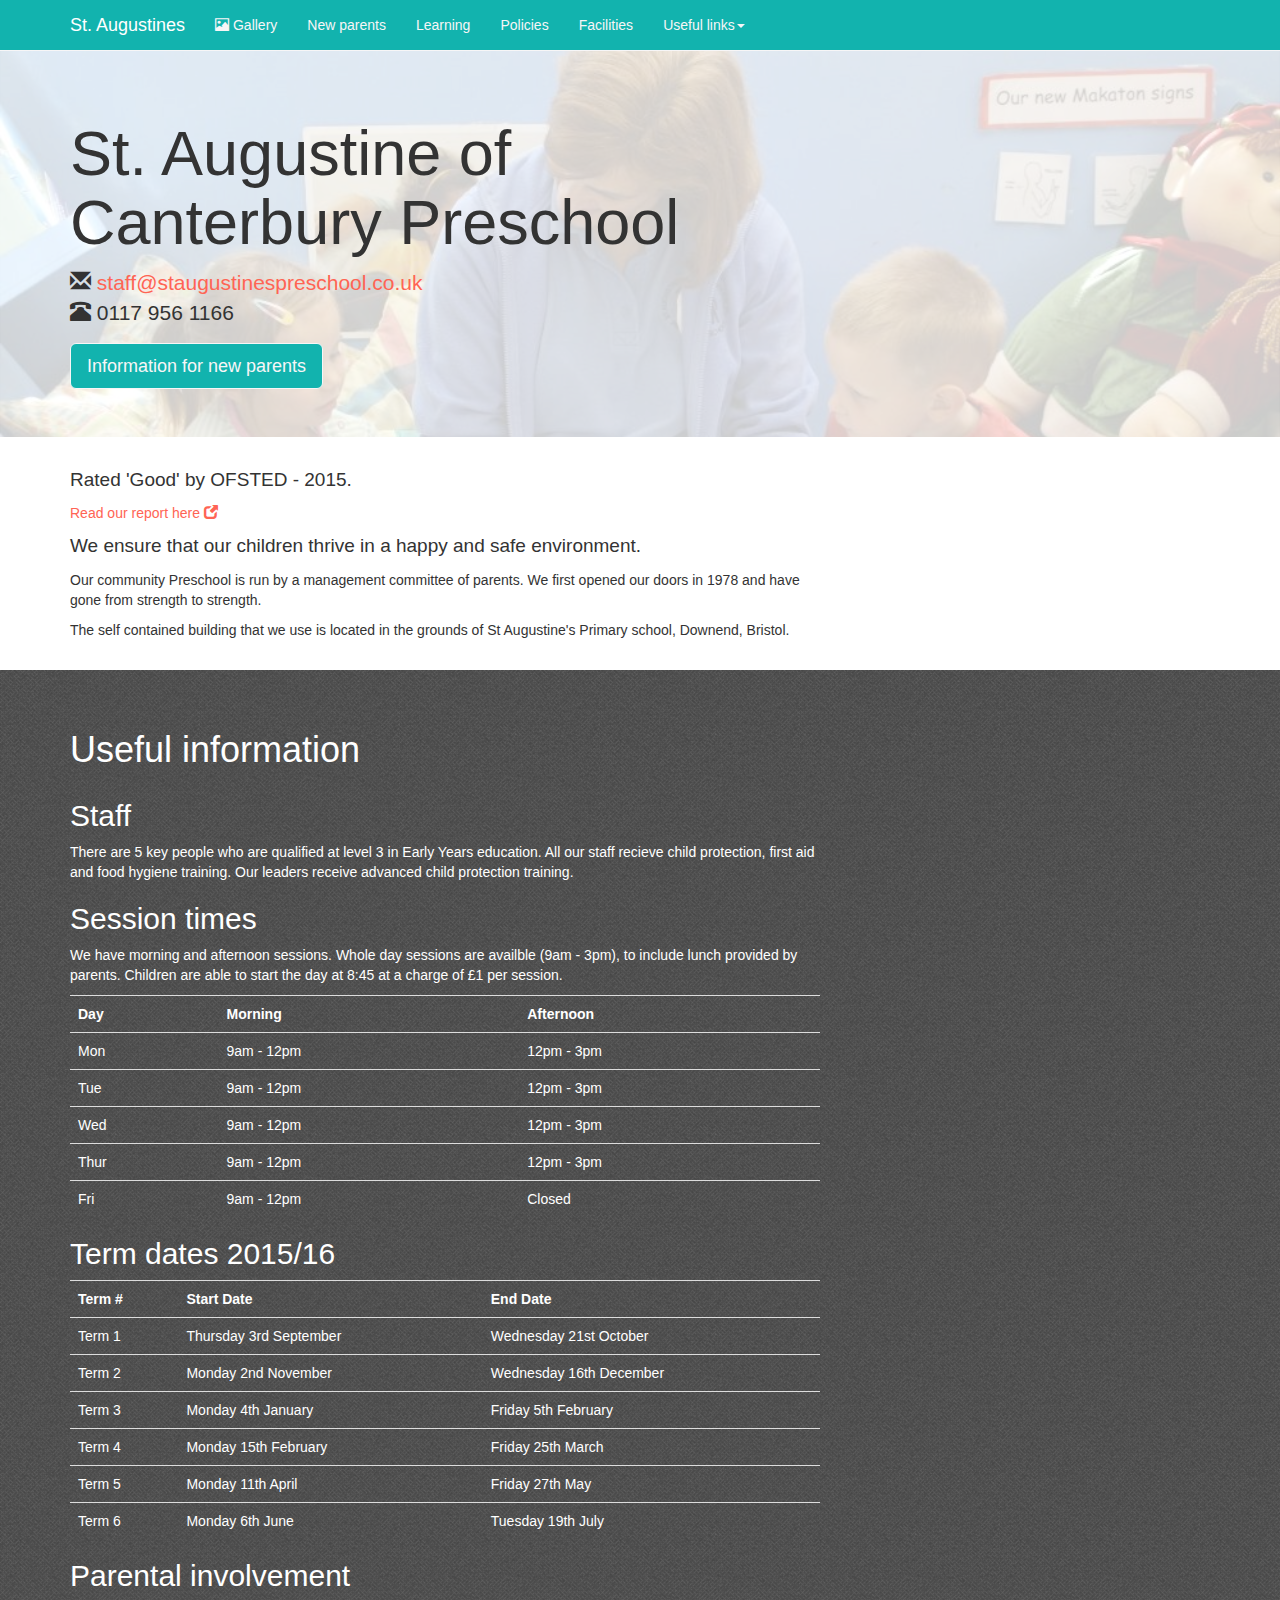
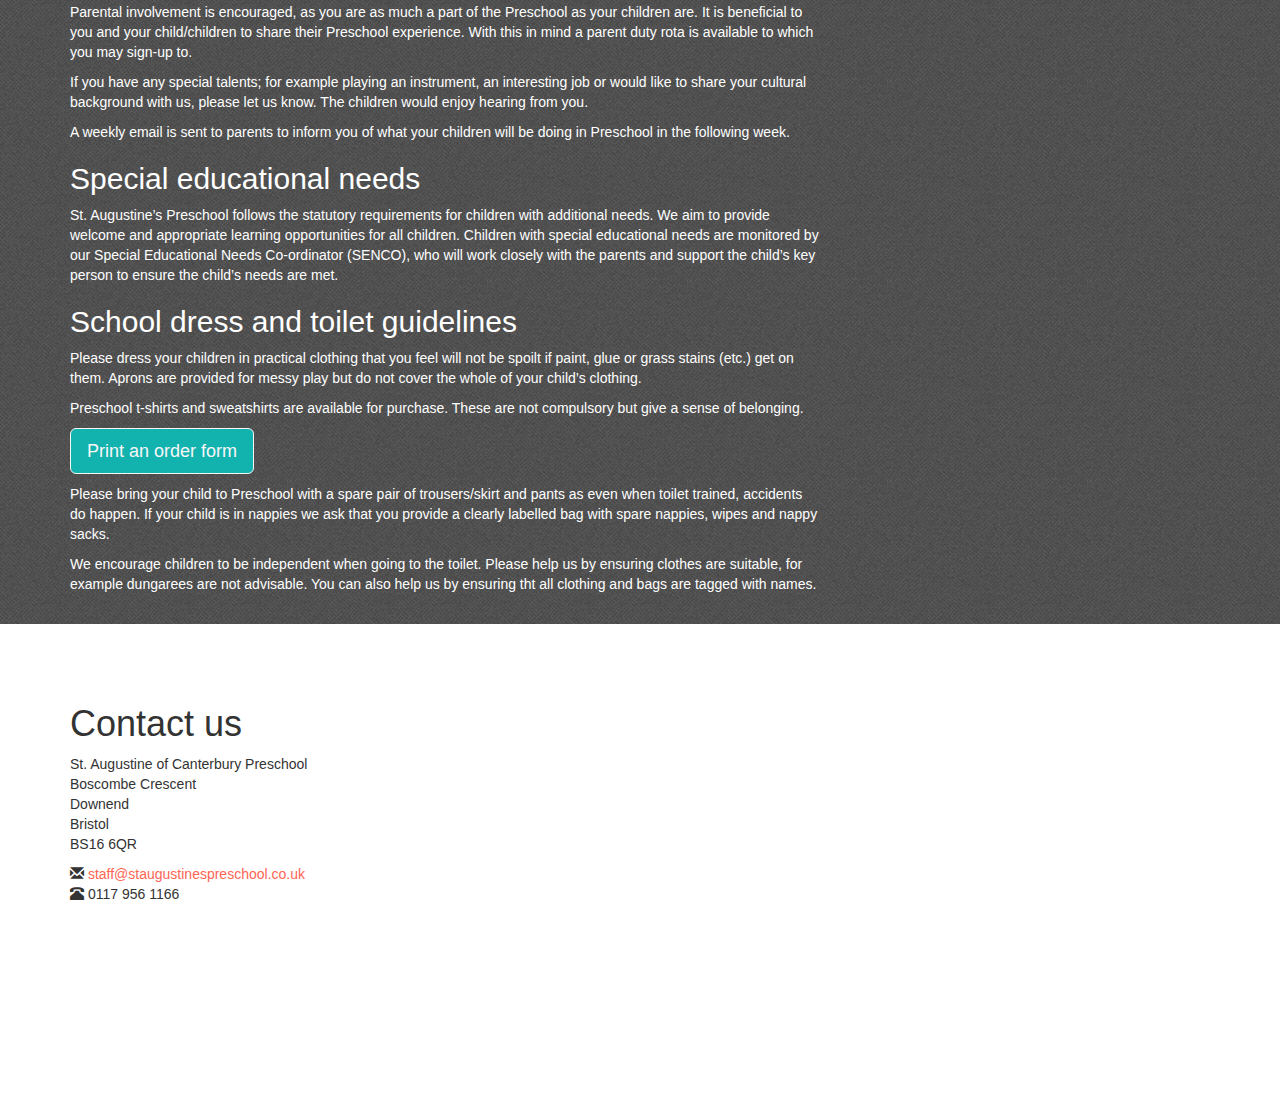
==== pages/index.html @ d0390b96 "Email address changes" ====
<!DOCTYPE html>
<html lang="en">
<head>
  <title>Home - St. Augustines of Canterbury Preschool</title>
  <meta charset="utf-8"> 
  <!--Meta desription for SEO-->
  <meta name="description" content="St.Augustines of Canterbury Preschool in Downend Bristol is rated 'Good' by OFSTED. Details on how to enrol, policies and latest news.">
  <!--Below meta tag inproves the usability of the site on mobile-->
  <meta name="viewport" content="width=device-width, initial-scale=1">
  <!--Book favicon image link-->
  <link rel="icon" type="image/ico" href="../assets/img/favicon.ico">
  <!--The Bootstrap CSS provided via a CDN-->
  <link rel="stylesheet" href="http://maxcdn.bootstrapcdn.com/bootstrap/3.2.0/css/bootstrap.min.css">
  <!--Stylesheet which overwrites bootstrap standard CSS-->
  <link rel="stylesheet" type="text/css" href="../assets/css/standard.css">
  <!--jQuery mini CDN-->
  <script type="text/javascript" src="https://ajax.googleapis.com/ajax/libs/jquery/1.11.1/jquery.min.js"></script>
  <!--Bootstrap javascript CDN-->
  <script type="text/javascript" src="http://maxcdn.bootstrapcdn.com/bootstrap/3.2.0/js/bootstrap.min.js"></script>
  <!--Script for Masonry type image gallery-->
  <script type="text/javascript" src="../assets/js/salvattore.min.js"></script>
</head>
<body>
	<nav class="navbar navbar-default navbar-static-top">
  <div class="container">
    <!-- Brand and toggle get grouped for better mobile display -->
    <div class="navbar-header">
      <button type="button" class="navbar-toggle collapsed" data-toggle="collapse" data-target="#bs-example-navbar-collapse-1">
        <span class="sr-only">Toggle navigation</span>
        <span class="icon-bar"></span>
        <span class="icon-bar"></span>
        <span class="icon-bar"></span>
      </button>
            <a class="navbar-brand" href="index.html">St. Augustines</a>
    </div>

    <!-- Collect the nav links, forms, and other content for toggling -->
    <div class="collapse navbar-collapse" id="bs-example-navbar-collapse-1">
      <ul class="nav navbar-nav">
        <li><a href="gallery.html"><span class="glyphicon glyphicon-picture" aria-hidden="true"></span> Gallery</a></li>
        <li><a href="new-parents.html">New parents</a></li>
        <li><a href="learning.html">Learning</a></li>
        <li><a href="policies.html">Policies</a></li>
        <li><a href="facilities.html">Facilities</a></li>
        <li class="dropdown"><a class="dropdown-toggle" data-toggle="dropdown" href="#">Useful links<span class="caret"></span></a>
          <ul class="dropdown-menu">
            <li><a href="https://www.gov.uk/government/organisations/ofsted/" target="_blank">Ofsted</a></li>
            <li><a href="http://www.southglos.gov.uk/" target="_blank">South Gloucestershire Council</a></li>
            <li><a href="http://www.online-procedures.co.uk/swcpp/" target="_blank">South West Child Protection Procedures</a></li>
            <li><a href="http://staugustinesbristol.blogspot.co.uk/" target="_blank">St. Augustine of Canterbury Church</a></li>
            <li><a href="http://www.staugustine.ik.org/" target="_blank">St. Augustine of Canterbury Primary School</a></li>
          </ul>
        </li>
      </ul>
    </div><!-- /.navbar-collapse -->
  </div><!-- /.container-fluid -->
</nav>
	<div class="jumbotron banner-img">
		<div class="container">
			<div class="row">
				<div class="col-sm-8">
					<h1>St. Augustine of Canterbury Preschool</h1>
					<p><span class="glyphicon glyphicon-envelope" aria-hidden="true"></span> <a href="mailto:staff@staugustinespreschool.co.uk">staff@staugustinespreschool.co.uk</a><br><span class="glyphicon glyphicon-phone-alt" aria-hidden="true"></span> 0117 956 1166 </p>
					<a href="new-parents.html" class="btn btn-info btn-lg">Information for new parents</a>
				</div>
			</div>
		</div>
	</div>
<div class="container">
	<div class="row">
	<div class="col-sm-8 col-xs-12">
		<p><span class="lead">Rated 'Good' by OFSTED - 2015.</span></p>
		<p><a href="http://reports.ofsted.gov.uk/inspection-reports/find-inspection-report/provider/CARE/136075" target="_blank">Read our report here <span class="glyphicon glyphicon-new-window" aria-hidden="true"></span></a></p>
		<p><span class="lead">We ensure that our children thrive in a happy and safe environment.</span></p>
		<p>Our community Preschool is run by a management committee of parents. We first opened our doors in 1978 and have gone from strength to strength.</p>
		<p>The self contained building that we use is located in the grounds of St Augustine's Primary school, Downend, Bristol.</p>
		<br>
	</div>
	</div>
	</div>
	<div class="container-fluid fabricDark">
	<div class="container fabricText">
	<div class="row" id="importantInfo">
		<div class="col-sm-8">
			<br><br>
		<h1>Useful information</h1>
		</div>
		<div class="col-sm-8">
			<h2>Staff</h2>
			<p>There are 5 key people who are qualified at level 3 in Early Years education. All our staff recieve child protection, first aid and food hygiene training. Our leaders receive advanced child protection training.</p>
			<h2>Session times</h2>
		<p>We have morning and afternoon sessions. Whole day sessions are availble (9am - 3pm), to include lunch provided by parents. Children are able to start the day at 8:45 at a charge of £1 per session.</p>
		<table class="table">
			<tr>
				<th>Day</th>
				<th>Morning</th>
				<th>Afternoon</th>
			</tr>
			<tr>
				<td>Mon</td>
				<td>9am - 12pm</td>
				<td>12pm - 3pm</td>
			</tr>
			<tr>
				<td>Tue</td>
				<td>9am - 12pm</td>
				<td>12pm - 3pm</td>
			</tr>
			<tr>
				<td>Wed</td>
				<td>9am - 12pm</td>
				<td>12pm - 3pm</td>
			</tr>
			<tr>
				<td>Thur</td>
				<td>9am - 12pm</td>
				<td>12pm - 3pm</td>
			</tr>
			<tr>
				<td>Fri</td>
				<td>9am - 12pm</td>
				<td>Closed</td>
			</tr>
		</table>
		<h2>Term dates 2015/16</h2>
		<table class="table">
			<tr>
				<th>Term #</th>
				<th>Start Date</th>
				<th>End Date</th>
			</tr>
			<tr>
				<td>Term 1</td>
				<td>Thursday 3rd September</td>
				<td>Wednesday 21st October</td>
			</tr>
			<tr>
				<td>Term 2</td>
				<td>Monday 2nd November</td>
				<td>Wednesday 16th December</td>
			</tr>
			<tr>
				<td>Term 3</td>
				<td>Monday 4th January</td>
				<td>Friday 5th February</td>
			</tr>
			<tr>
				<td>Term 4</td>
				<td>Monday 15th February</td>
				<td>Friday 25th March</td>
			</tr>
			<tr>
				<td>Term 5</td>
				<td>Monday 11th April</td>
				<td>Friday 27th May</td>
			</tr>
			<tr>
				<td>Term 6</td>
				<td>Monday 6th June</td>
				<td>Tuesday 19th July</td>
			</tr>
		</table>
			<h2>Parental involvement</h2>
			<p>Parental involvement is encouraged, as you are as much a part of the Preschool as your children are.  It is beneficial to you and your child/children to share their Preschool experience.  With this in mind a parent duty rota is available to which you may sign-up to.</p>
			<p>If you have any special talents; for example playing an instrument, an interesting job or would like to share your cultural background with us, please let us know. The children would enjoy hearing from you.</p>
			<p>A weekly email is sent to parents to inform you of what your children will be doing in Preschool in the following week.</p>
			<h2>Special educational needs</h2>
			<p>St. Augustine’s Preschool follows the statutory requirements for children with additional needs.  We aim to provide welcome and appropriate learning opportunities for all children.  Children with special educational needs are monitored by our Special Educational Needs Co-ordinator (SENCO), who will work closely with the parents and support the child’s key person to ensure the child’s needs are met.</p>
			<h2>School dress and toilet guidelines</h2>
			<p>Please dress your children in practical clothing that you feel will not be spoilt if paint, glue or grass stains (etc.) get on them. Aprons are provided for messy play but do not cover the whole of your child’s clothing.</p> 

			<p>Preschool t-shirts and sweatshirts are available for purchase. These are not compulsory but give a sense of belonging.</p>

			<p><a href="#" class="btn btn-info btn-lg">Print an order form</a></p>

			<p>Please bring your child to Preschool with a spare pair of trousers/skirt and pants as even when toilet trained, accidents do happen. If your child is in nappies we ask that you provide a clearly labelled bag with spare nappies, wipes and nappy sacks.</p>

			<p>We encourage children to be independent when going to the toilet.  Please help us by ensuring clothes are suitable, for example dungarees are not advisable. You can also help us by ensuring tht all clothing and bags are tagged with names.</p>

			<br>
		</div>
	</div>
	</div>
	</div>
	<br />
	<br />
	<div class="container">
	<div class="row">
		<div class="col-sm-3">
			<br>
			<h1>Contact us</h1>
				<p>St. Augustine of Canterbury Preschool<br>
				Boscombe Crescent<br>
				Downend<br>
				Bristol <br>
				BS16 6QR</p>
				<p><span class="glyphicon glyphicon-envelope" aria-hidden="true"></span> <a href="mailto:staff@staugustinespreschool.co.uk">staff@staugustinespreschool.co.uk</a><br><span class="glyphicon glyphicon-phone-alt" aria-hidden="true"></span> 0117 956 1166 </p>
		</div>
		<div class="col-sm-9">
			<iframe width="100%" height="400px;" frameborder="0" style="border:0" src="https://www.google.com/maps/embed/v1/place?q=st%20augustine%20pre%20school%20downend&key=AIzaSyBv75PVzElVaCHd6P9ZrvHtXE7DgF4FG8g"></iframe>
		</div>
	</div>
	</div>
	<br />
	<br />
</body>
</html>
---- assets/css/standard.css ----
/*colour scheme:
Green: #12B3AE
White: #F7F6F7
Orange: #FF6454
Grey: #676567
light-grey: #D9E4E9
*/

.navbar-default .navbar-brand {
  color: #FFFFFF;
}

.banner-img {
	background-image: url('../img/banner.svg');
	background-repeat: no-repeat;
	background-size: 100%;
}

.banner-learning {
  background-color: #0AA2EF;
  color: white;
}

.banner-gallery {
	background-color: #BC451B;
	color: white;
}

.banner-newParents {
	background-color: #BF31C7;
	color: white;
}

.banner-policies {
	background-color: #BF31C7;
	color: white;
}

.banner-facilities {
	background-color: #0AA2EF;
	color: white;
}


.btn-info {
	color: #F7F6F7;
	background-color: #12B3AE;
	border-color: #F7F6F7;
}

.lead {
	font-size: 19px;
}

.btn-info:hover {
	background-color:#13C0BA;
	border-color: #F7F6F7;
}

.fabricDark {
	background-image: url('../img/tweed.png');
}

.fabricText {
	color: #ffffff;
}

.navbar-default {
	background-color: #12B3AE;
	border-color: #F7F6F7;
	color: #F7F6F7;
}

.navbar-default .navbar-nav>li>a {
color: #F7F6F7;
}

.navbar-default .navbar-toggle .icon-bar {
background-color: #F7F6F7;
}

a {
	color:#FF6454;
}

a:hover {
	color:#FF6454;
}

.navbar-default .navbar-nav>.active>a {
	color: #000000;
	background-color: #F7F6F7;
}

@media screen and (max-width: 480px){
	#grid[data-columns]::before {
		content: '1 .column.size-1of1';
	}
}

@media screen and (min-width: 481px) and (max-width: 768px) {
	#grid[data-columns]::before {
		content: '2 .column.size-1of2';
	}
}
@media screen and (min-width: 769px) {
	#grid[data-columns]::before {
		content: '3 .column.size-1of3';
	}
}

/* Again, you're free to use and define the classes: */
.column { float: left; }
.size-1of1 { width: 100%; }
.size-1of2 { width: 50%; }
.size-1of3 { width: 33.333%; }

.navbar {
	margin-bottom: 0;
}

@media screen and (max-width: 480px) {
    .banner-img {
    	background-image: url('../img/banner-mobile.svg');
    }
}
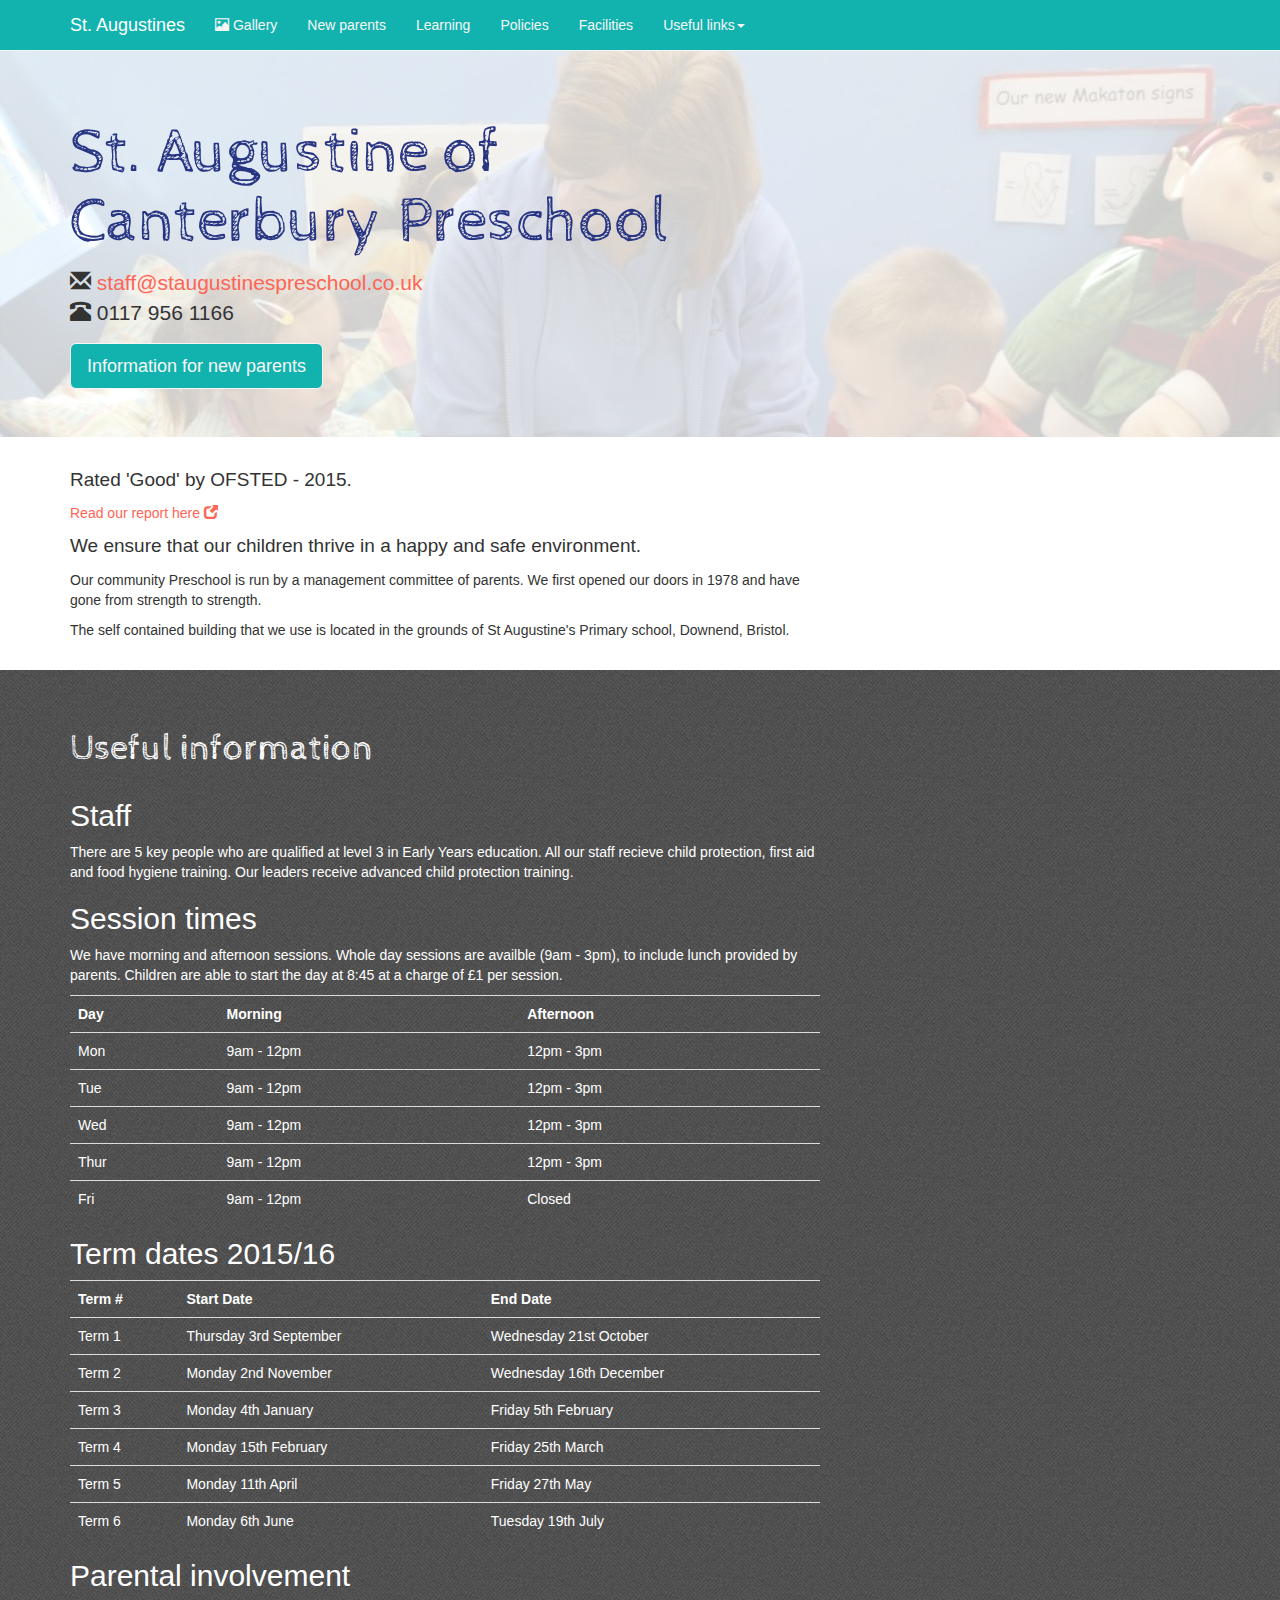
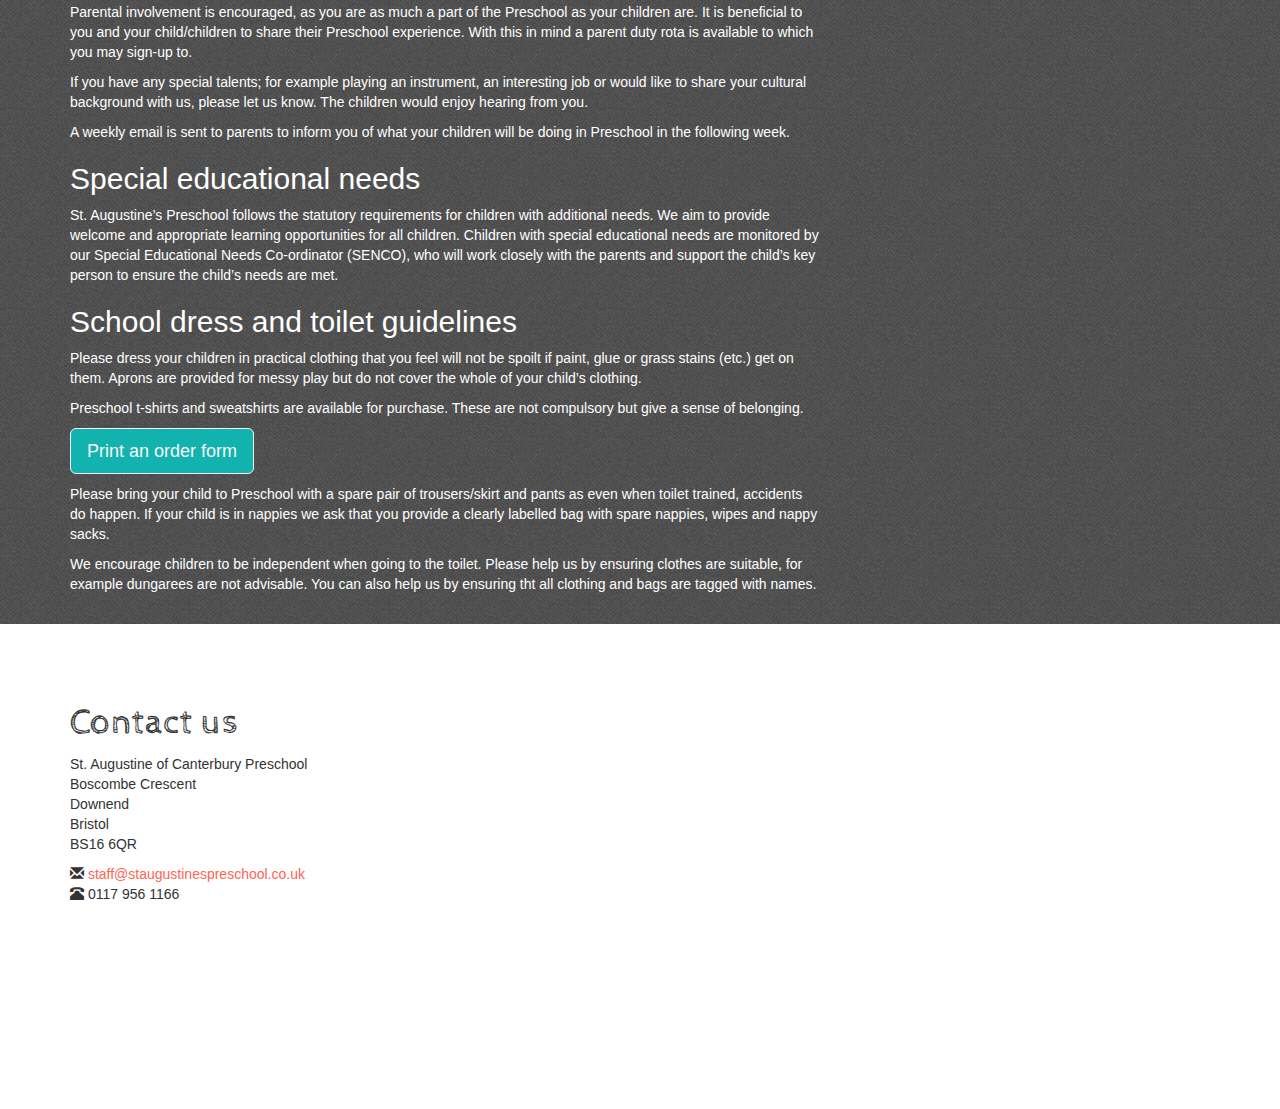
==== commit 0e2f6548: "Updates header font and banner colours which are used. Placed policy docs in alpha order" ====
--- a/pages/index.html
+++ b/pages/index.html
@@ -9,6 +9,8 @@
   <meta name="viewport" content="width=device-width, initial-scale=1">
   <!--Book favicon image link-->
   <link rel="icon" type="image/ico" href="../assets/img/favicon.ico">
+<!--Google Fonts for H1s-->
+  <link href='https://fonts.googleapis.com/css?family=Cabin+Sketch' rel='stylesheet' type='text/css'>
   <!--The Bootstrap CSS provided via a CDN-->
   <link rel="stylesheet" href="http://maxcdn.bootstrapcdn.com/bootstrap/3.2.0/css/bootstrap.min.css">
   <!--Stylesheet which overwrites bootstrap standard CSS-->
@@ -59,7 +61,7 @@
 		<div class="container">
 			<div class="row">
 				<div class="col-sm-8">
-					<h1>St. Augustine of Canterbury Preschool</h1>
+					<h1 style="color:rgb(40,53,131);">St. Augustine of Canterbury Preschool</h1>
 					<p><span class="glyphicon glyphicon-envelope" aria-hidden="true"></span> <a href="mailto:staff@staugustinespreschool.co.uk">staff@staugustinespreschool.co.uk</a><br><span class="glyphicon glyphicon-phone-alt" aria-hidden="true"></span> 0117 956 1166 </p>
 					<a href="new-parents.html" class="btn btn-info btn-lg">Information for new parents</a>
 				</div>
@@ -171,7 +173,7 @@
 
 			<p>Preschool t-shirts and sweatshirts are available for purchase. These are not compulsory but give a sense of belonging.</p>
 
-			<p><a href="#" class="btn btn-info btn-lg">Print an order form</a></p>
+			<p><a href="../assets/doc/T-shirt and Sweathshirt order.doc" class="btn btn-info btn-lg">Print an order form</a></p>
 
 			<p>Please bring your child to Preschool with a spare pair of trousers/skirt and pants as even when toilet trained, accidents do happen. If your child is in nappies we ask that you provide a clearly labelled bag with spare nappies, wipes and nappy sacks.</p>
 
--- a/assets/css/standard.css
+++ b/assets/css/standard.css
@@ -5,6 +5,10 @@
 Grey: #676567
 light-grey: #D9E4E9
 */
+
+h1 {
+	font-family: 'Cabin Sketch', cursive;
+}
 
 .navbar-default .navbar-brand {
   color: #FFFFFF;
@@ -17,27 +21,27 @@
 }
 
 .banner-learning {
-  background-color: #0AA2EF;
+  background-color: rgb(204,119,175);
   color: white;
 }
 
 .banner-gallery {
-	background-color: #BC451B;
+	background-color: rgb(177,205,72);
 	color: white;
 }
 
 .banner-newParents {
-	background-color: #BF31C7;
+	background-color: rgb(79,120,133);
 	color: white;
 }
 
 .banner-policies {
-	background-color: #BF31C7;
+	background-color: rgb(217,157,101);
 	color: white;
 }
 
 .banner-facilities {
-	background-color: #0AA2EF;
+	background-color: rgb(40, 53, 131);
 	color: white;
 }
 
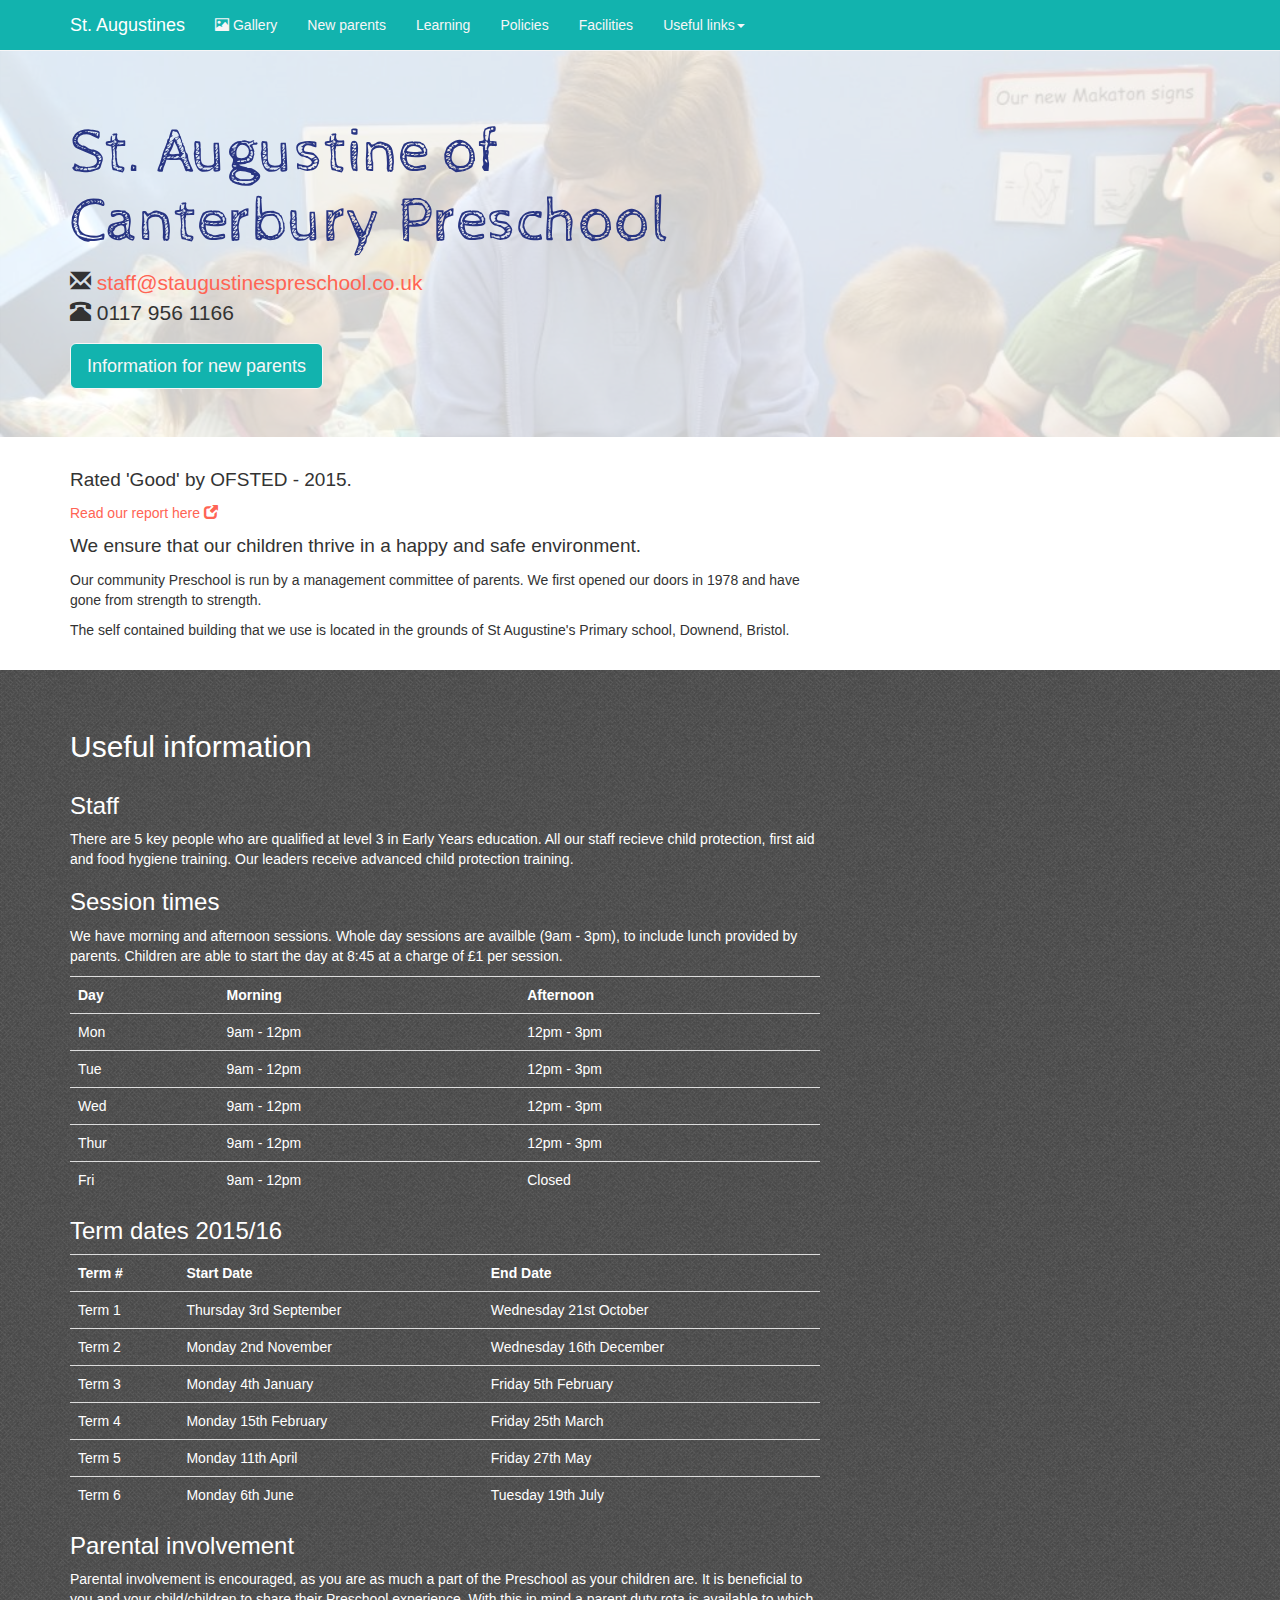
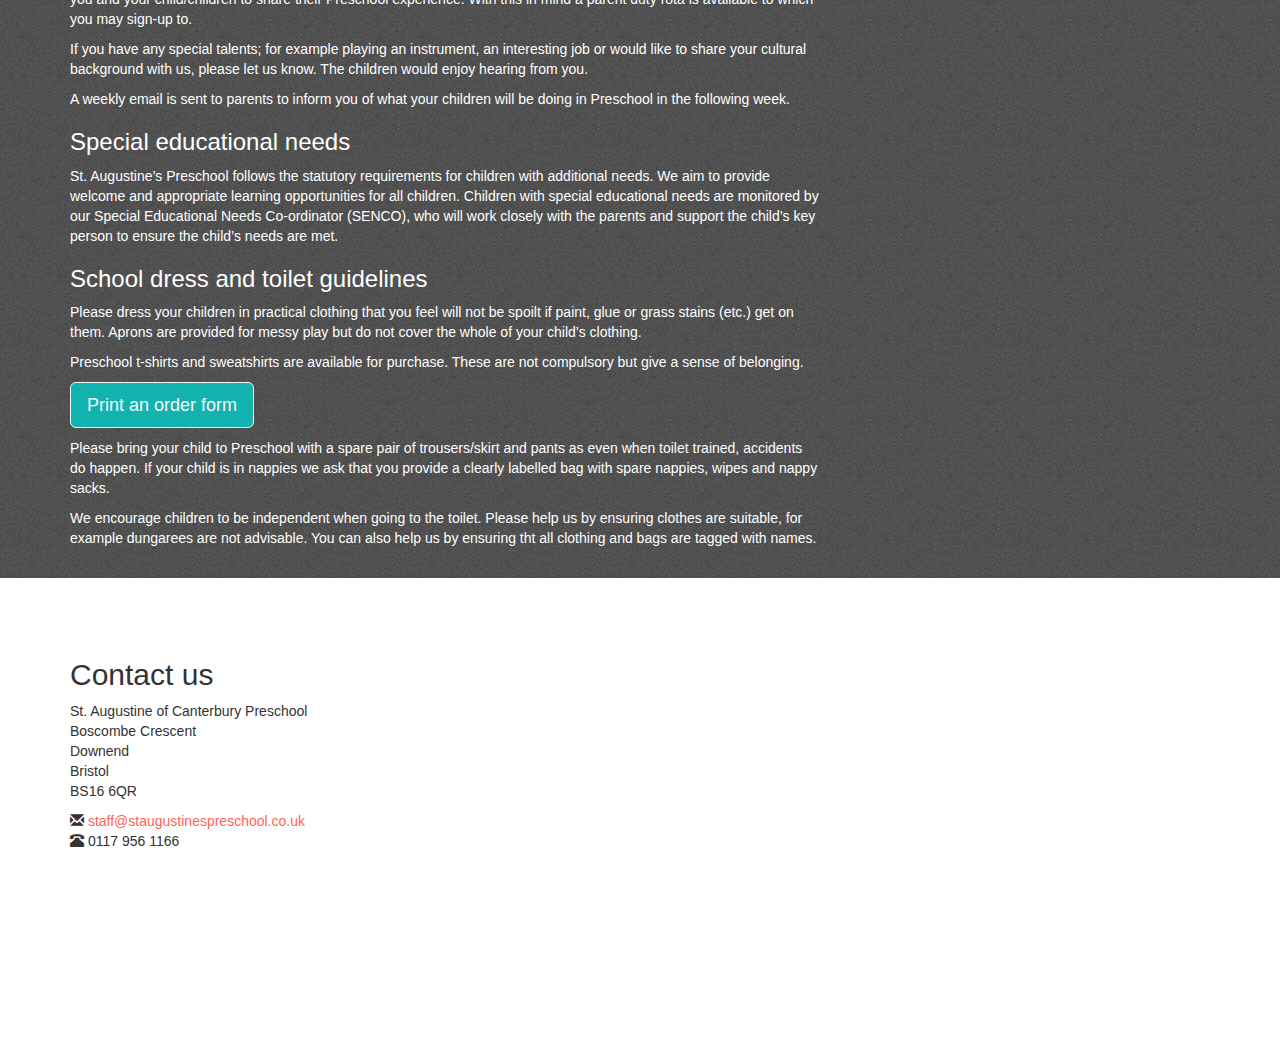
==== commit b4a2f975: "Gallery issue resolved and hierarchy issues" ====
--- a/pages/index.html
+++ b/pages/index.html
@@ -9,7 +9,7 @@
   <meta name="viewport" content="width=device-width, initial-scale=1">
   <!--Book favicon image link-->
   <link rel="icon" type="image/ico" href="../assets/img/favicon.ico">
-<!--Google Fonts for H1s-->
+  <!--Google Fonts for H1s-->
   <link href='https://fonts.googleapis.com/css?family=Cabin+Sketch' rel='stylesheet' type='text/css'>
   <!--The Bootstrap CSS provided via a CDN-->
   <link rel="stylesheet" href="http://maxcdn.bootstrapcdn.com/bootstrap/3.2.0/css/bootstrap.min.css">
@@ -85,12 +85,12 @@
 	<div class="row" id="importantInfo">
 		<div class="col-sm-8">
 			<br><br>
-		<h1>Useful information</h1>
+		<h2>Useful information</h2>
 		</div>
 		<div class="col-sm-8">
-			<h2>Staff</h2>
+			<h3>Staff</h3>
 			<p>There are 5 key people who are qualified at level 3 in Early Years education. All our staff recieve child protection, first aid and food hygiene training. Our leaders receive advanced child protection training.</p>
-			<h2>Session times</h2>
+			<h3>Session times</h3>
 		<p>We have morning and afternoon sessions. Whole day sessions are availble (9am - 3pm), to include lunch provided by parents. Children are able to start the day at 8:45 at a charge of £1 per session.</p>
 		<table class="table">
 			<tr>
@@ -124,7 +124,7 @@
 				<td>Closed</td>
 			</tr>
 		</table>
-		<h2>Term dates 2015/16</h2>
+		<h3>Term dates 2015/16</h3>
 		<table class="table">
 			<tr>
 				<th>Term #</th>
@@ -162,13 +162,13 @@
 				<td>Tuesday 19th July</td>
 			</tr>
 		</table>
-			<h2>Parental involvement</h2>
+			<h3>Parental involvement</h3>
 			<p>Parental involvement is encouraged, as you are as much a part of the Preschool as your children are.  It is beneficial to you and your child/children to share their Preschool experience.  With this in mind a parent duty rota is available to which you may sign-up to.</p>
 			<p>If you have any special talents; for example playing an instrument, an interesting job or would like to share your cultural background with us, please let us know. The children would enjoy hearing from you.</p>
 			<p>A weekly email is sent to parents to inform you of what your children will be doing in Preschool in the following week.</p>
-			<h2>Special educational needs</h2>
+			<h3>Special educational needs</h3>
 			<p>St. Augustine’s Preschool follows the statutory requirements for children with additional needs.  We aim to provide welcome and appropriate learning opportunities for all children.  Children with special educational needs are monitored by our Special Educational Needs Co-ordinator (SENCO), who will work closely with the parents and support the child’s key person to ensure the child’s needs are met.</p>
-			<h2>School dress and toilet guidelines</h2>
+			<h3>School dress and toilet guidelines</h3>
 			<p>Please dress your children in practical clothing that you feel will not be spoilt if paint, glue or grass stains (etc.) get on them. Aprons are provided for messy play but do not cover the whole of your child’s clothing.</p> 
 
 			<p>Preschool t-shirts and sweatshirts are available for purchase. These are not compulsory but give a sense of belonging.</p>
@@ -190,7 +190,7 @@
 	<div class="row">
 		<div class="col-sm-3">
 			<br>
-			<h1>Contact us</h1>
+			<h2>Contact us</h2>
 				<p>St. Augustine of Canterbury Preschool<br>
 				Boscombe Crescent<br>
 				Downend<br>
--- a/assets/css/standard.css
+++ b/assets/css/standard.css
@@ -10,8 +10,16 @@
 	font-family: 'Cabin Sketch', cursive;
 }
 
+.padding {
+	padding: 0;
+}
+
 .navbar-default .navbar-brand {
   color: #FFFFFF;
+}
+
+.dropdown-menu li{
+	background-color: white;
 }
 
 .banner-img {
@@ -96,29 +104,6 @@
 	background-color: #F7F6F7;
 }
 
-@media screen and (max-width: 480px){
-	#grid[data-columns]::before {
-		content: '1 .column.size-1of1';
-	}
-}
-
-@media screen and (min-width: 481px) and (max-width: 768px) {
-	#grid[data-columns]::before {
-		content: '2 .column.size-1of2';
-	}
-}
-@media screen and (min-width: 769px) {
-	#grid[data-columns]::before {
-		content: '3 .column.size-1of3';
-	}
-}
-
-/* Again, you're free to use and define the classes: */
-.column { float: left; }
-.size-1of1 { width: 100%; }
-.size-1of2 { width: 50%; }
-.size-1of3 { width: 33.333%; }
-
 .navbar {
 	margin-bottom: 0;
 }
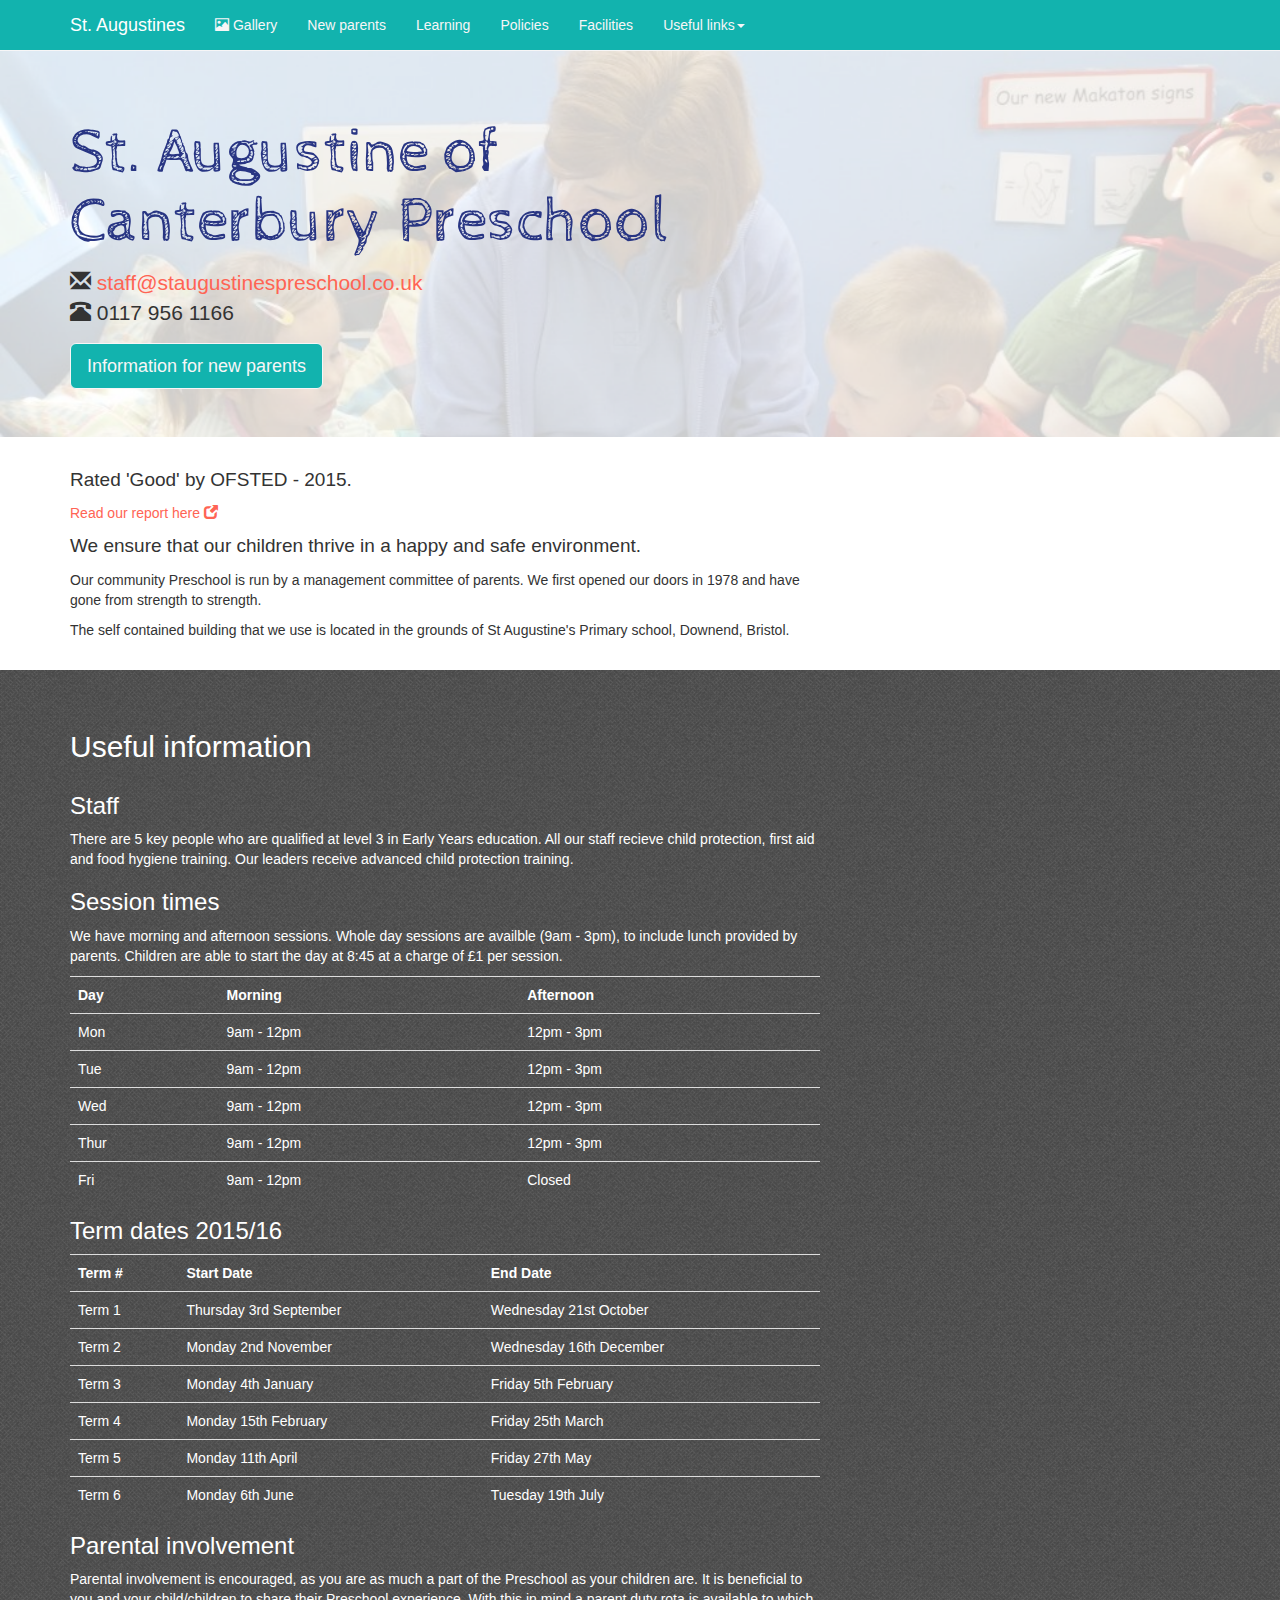
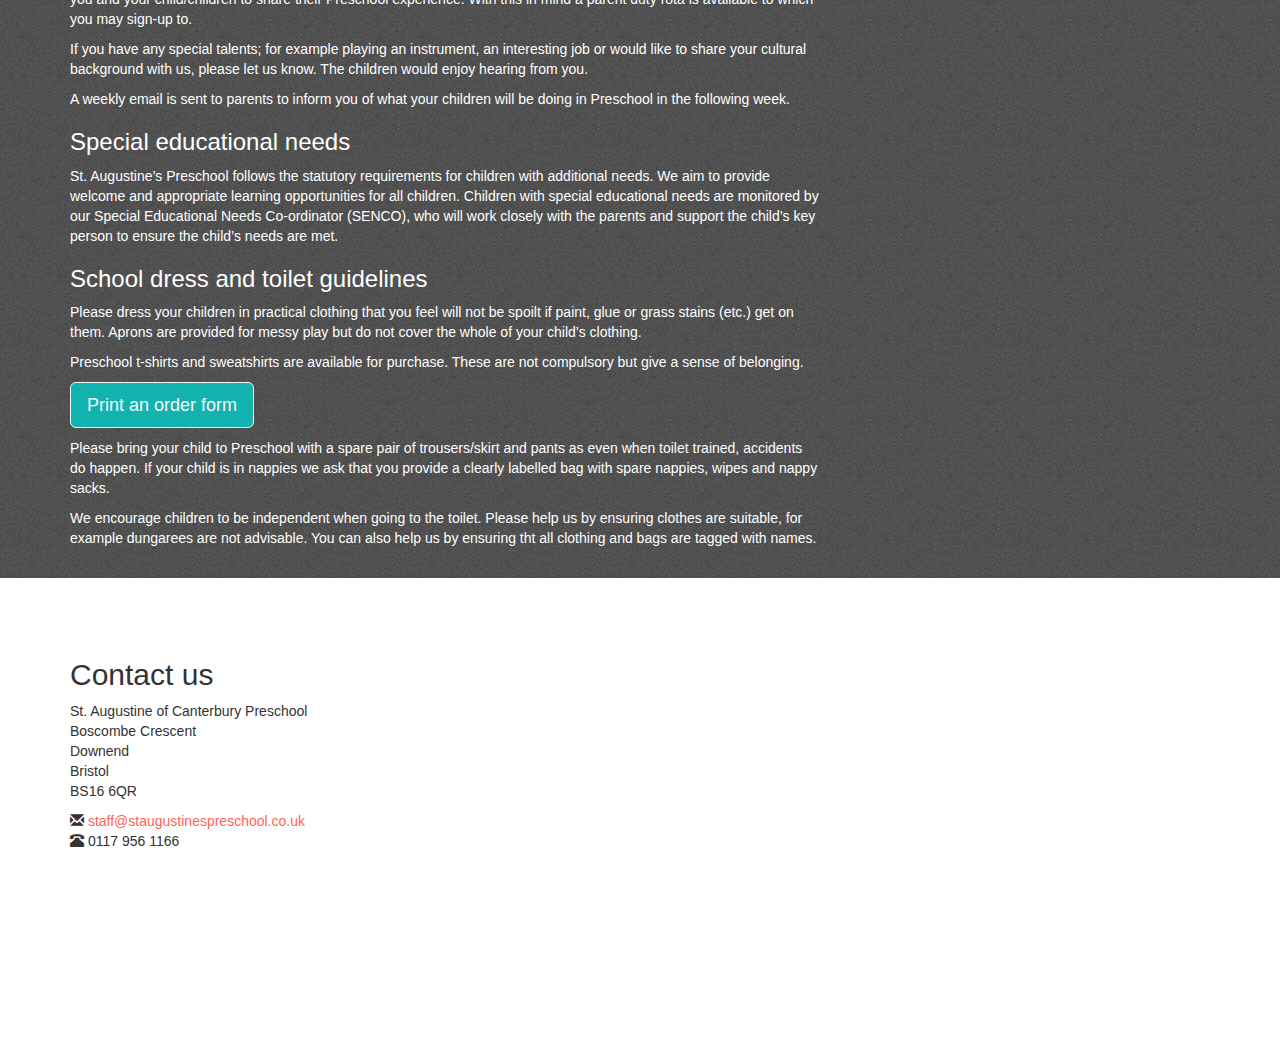
==== commit 9cd5cb9f: "New logo added to most pages and issue with index page image resolved." ====
--- a/pages/index.html
+++ b/pages/index.html
@@ -79,111 +79,111 @@
 		<br>
 	</div>
 	</div>
-	</div>
-	<div class="container-fluid fabricDark">
+</div>
+<div class="container-fluid fabricDark">
 	<div class="container fabricText">
-	<div class="row" id="importantInfo">
-		<div class="col-sm-8">
-			<br><br>
-		<h2>Useful information</h2>
-		</div>
-		<div class="col-sm-8">
-			<h3>Staff</h3>
-			<p>There are 5 key people who are qualified at level 3 in Early Years education. All our staff recieve child protection, first aid and food hygiene training. Our leaders receive advanced child protection training.</p>
-			<h3>Session times</h3>
-		<p>We have morning and afternoon sessions. Whole day sessions are availble (9am - 3pm), to include lunch provided by parents. Children are able to start the day at 8:45 at a charge of £1 per session.</p>
-		<table class="table">
-			<tr>
-				<th>Day</th>
-				<th>Morning</th>
-				<th>Afternoon</th>
-			</tr>
-			<tr>
-				<td>Mon</td>
-				<td>9am - 12pm</td>
-				<td>12pm - 3pm</td>
-			</tr>
-			<tr>
-				<td>Tue</td>
-				<td>9am - 12pm</td>
-				<td>12pm - 3pm</td>
-			</tr>
-			<tr>
-				<td>Wed</td>
-				<td>9am - 12pm</td>
-				<td>12pm - 3pm</td>
-			</tr>
-			<tr>
-				<td>Thur</td>
-				<td>9am - 12pm</td>
-				<td>12pm - 3pm</td>
-			</tr>
-			<tr>
-				<td>Fri</td>
-				<td>9am - 12pm</td>
-				<td>Closed</td>
-			</tr>
-		</table>
-		<h3>Term dates 2015/16</h3>
-		<table class="table">
-			<tr>
-				<th>Term #</th>
-				<th>Start Date</th>
-				<th>End Date</th>
-			</tr>
-			<tr>
-				<td>Term 1</td>
-				<td>Thursday 3rd September</td>
-				<td>Wednesday 21st October</td>
-			</tr>
-			<tr>
-				<td>Term 2</td>
-				<td>Monday 2nd November</td>
-				<td>Wednesday 16th December</td>
-			</tr>
-			<tr>
-				<td>Term 3</td>
-				<td>Monday 4th January</td>
-				<td>Friday 5th February</td>
-			</tr>
-			<tr>
-				<td>Term 4</td>
-				<td>Monday 15th February</td>
-				<td>Friday 25th March</td>
-			</tr>
-			<tr>
-				<td>Term 5</td>
-				<td>Monday 11th April</td>
-				<td>Friday 27th May</td>
-			</tr>
-			<tr>
-				<td>Term 6</td>
-				<td>Monday 6th June</td>
-				<td>Tuesday 19th July</td>
-			</tr>
-		</table>
-			<h3>Parental involvement</h3>
-			<p>Parental involvement is encouraged, as you are as much a part of the Preschool as your children are.  It is beneficial to you and your child/children to share their Preschool experience.  With this in mind a parent duty rota is available to which you may sign-up to.</p>
-			<p>If you have any special talents; for example playing an instrument, an interesting job or would like to share your cultural background with us, please let us know. The children would enjoy hearing from you.</p>
-			<p>A weekly email is sent to parents to inform you of what your children will be doing in Preschool in the following week.</p>
-			<h3>Special educational needs</h3>
-			<p>St. Augustine’s Preschool follows the statutory requirements for children with additional needs.  We aim to provide welcome and appropriate learning opportunities for all children.  Children with special educational needs are monitored by our Special Educational Needs Co-ordinator (SENCO), who will work closely with the parents and support the child’s key person to ensure the child’s needs are met.</p>
-			<h3>School dress and toilet guidelines</h3>
-			<p>Please dress your children in practical clothing that you feel will not be spoilt if paint, glue or grass stains (etc.) get on them. Aprons are provided for messy play but do not cover the whole of your child’s clothing.</p> 
-
-			<p>Preschool t-shirts and sweatshirts are available for purchase. These are not compulsory but give a sense of belonging.</p>
-
-			<p><a href="../assets/doc/T-shirt and Sweathshirt order.doc" class="btn btn-info btn-lg">Print an order form</a></p>
-
-			<p>Please bring your child to Preschool with a spare pair of trousers/skirt and pants as even when toilet trained, accidents do happen. If your child is in nappies we ask that you provide a clearly labelled bag with spare nappies, wipes and nappy sacks.</p>
-
-			<p>We encourage children to be independent when going to the toilet.  Please help us by ensuring clothes are suitable, for example dungarees are not advisable. You can also help us by ensuring tht all clothing and bags are tagged with names.</p>
-
-			<br>
-		</div>
-	</div>
-	</div>
-	</div>
+		<div class="row" id="importantInfo">
+			<div class="col-sm-8">
+				<br><br>
+			<h2>Useful information</h2>
+			</div>
+			<div class="col-sm-8">
+				<h3>Staff</h3>
+				<p>There are 5 key people who are qualified at level 3 in Early Years education. All our staff recieve child protection, first aid and food hygiene training. Our leaders receive advanced child protection training.</p>
+				<h3>Session times</h3>
+			<p>We have morning and afternoon sessions. Whole day sessions are availble (9am - 3pm), to include lunch provided by parents. Children are able to start the day at 8:45 at a charge of £1 per session.</p>
+			<table class="table">
+				<tr>
+					<th>Day</th>
+					<th>Morning</th>
+					<th>Afternoon</th>
+				</tr>
+				<tr>
+					<td>Mon</td>
+					<td>9am - 12pm</td>
+					<td>12pm - 3pm</td>
+				</tr>
+				<tr>
+					<td>Tue</td>
+					<td>9am - 12pm</td>
+					<td>12pm - 3pm</td>
+				</tr>
+				<tr>
+					<td>Wed</td>
+					<td>9am - 12pm</td>
+					<td>12pm - 3pm</td>
+				</tr>
+				<tr>
+					<td>Thur</td>
+					<td>9am - 12pm</td>
+					<td>12pm - 3pm</td>
+				</tr>
+				<tr>
+					<td>Fri</td>
+					<td>9am - 12pm</td>
+					<td>Closed</td>
+				</tr>
+			</table>
+			<h3>Term dates 2015/16</h3>
+			<table class="table">
+				<tr>
+					<th>Term #</th>
+					<th>Start Date</th>
+					<th>End Date</th>
+				</tr>
+				<tr>
+					<td>Term 1</td>
+					<td>Thursday 3rd September</td>
+					<td>Wednesday 21st October</td>
+				</tr>
+				<tr>
+					<td>Term 2</td>
+					<td>Monday 2nd November</td>
+					<td>Wednesday 16th December</td>
+				</tr>
+				<tr>
+					<td>Term 3</td>
+					<td>Monday 4th January</td>
+					<td>Friday 5th February</td>
+				</tr>
+				<tr>
+					<td>Term 4</td>
+					<td>Monday 15th February</td>
+					<td>Friday 25th March</td>
+				</tr>
+				<tr>
+					<td>Term 5</td>
+					<td>Monday 11th April</td>
+					<td>Friday 27th May</td>
+				</tr>
+				<tr>
+					<td>Term 6</td>
+					<td>Monday 6th June</td>
+					<td>Tuesday 19th July</td>
+				</tr>
+			</table>
+				<h3>Parental involvement</h3>
+				<p>Parental involvement is encouraged, as you are as much a part of the Preschool as your children are.  It is beneficial to you and your child/children to share their Preschool experience.  With this in mind a parent duty rota is available to which you may sign-up to.</p>
+				<p>If you have any special talents; for example playing an instrument, an interesting job or would like to share your cultural background with us, please let us know. The children would enjoy hearing from you.</p>
+				<p>A weekly email is sent to parents to inform you of what your children will be doing in Preschool in the following week.</p>
+				<h3>Special educational needs</h3>
+				<p>St. Augustine’s Preschool follows the statutory requirements for children with additional needs.  We aim to provide welcome and appropriate learning opportunities for all children.  Children with special educational needs are monitored by our Special Educational Needs Co-ordinator (SENCO), who will work closely with the parents and support the child’s key person to ensure the child’s needs are met.</p>
+				<h3>School dress and toilet guidelines</h3>
+				<p>Please dress your children in practical clothing that you feel will not be spoilt if paint, glue or grass stains (etc.) get on them. Aprons are provided for messy play but do not cover the whole of your child’s clothing.</p> 
+
+				<p>Preschool t-shirts and sweatshirts are available for purchase. These are not compulsory but give a sense of belonging.</p>
+
+				<p><a href="../assets/doc/T-shirt and Sweathshirt order.doc" class="btn btn-info btn-lg">Print an order form</a></p>
+
+				<p>Please bring your child to Preschool with a spare pair of trousers/skirt and pants as even when toilet trained, accidents do happen. If your child is in nappies we ask that you provide a clearly labelled bag with spare nappies, wipes and nappy sacks.</p>
+
+				<p>We encourage children to be independent when going to the toilet.  Please help us by ensuring clothes are suitable, for example dungarees are not advisable. You can also help us by ensuring tht all clothing and bags are tagged with names.</p>
+
+				<br>
+			</div>
+		</div>
+	</div>
+</div>
 	<br />
 	<br />
 	<div class="container">
--- a/assets/css/standard.css
+++ b/assets/css/standard.css
@@ -10,8 +10,22 @@
 	font-family: 'Cabin Sketch', cursive;
 }
 
+.logo {
+	position: absolute;
+	top:16px;
+	width: 128px;
+}
+
+/*padding for gallery images*/
 .padding {
 	padding: 0;
+}
+
+@media screen and (min-width: 769px) {
+	.logo {
+		width: 180px;
+	}
+
 }
 
 .navbar-default .navbar-brand {
@@ -23,7 +37,7 @@
 }
 
 .banner-img {
-	background-image: url('../img/banner.svg');
+	background-image: url('../img/banner.png');
 	background-repeat: no-repeat;
 	background-size: 100%;
 }
@@ -31,6 +45,7 @@
 .banner-learning {
   background-color: rgb(204,119,175);
   color: white;
+  padding-bottom: 10px;
 }
 
 .banner-gallery {
@@ -41,16 +56,19 @@
 .banner-newParents {
 	background-color: rgb(79,120,133);
 	color: white;
+	padding-bottom: 10px;
 }
 
 .banner-policies {
 	background-color: rgb(217,157,101);
 	color: white;
+	padding-bottom: 10px;
 }
 
 .banner-facilities {
 	background-color: rgb(40, 53, 131);
 	color: white;
+	padding-bottom: 10px;
 }
 
 
@@ -112,4 +130,7 @@
     .banner-img {
     	background-image: url('../img/banner-mobile.svg');
     }
+    .logo {
+		display: none;
+	}
 }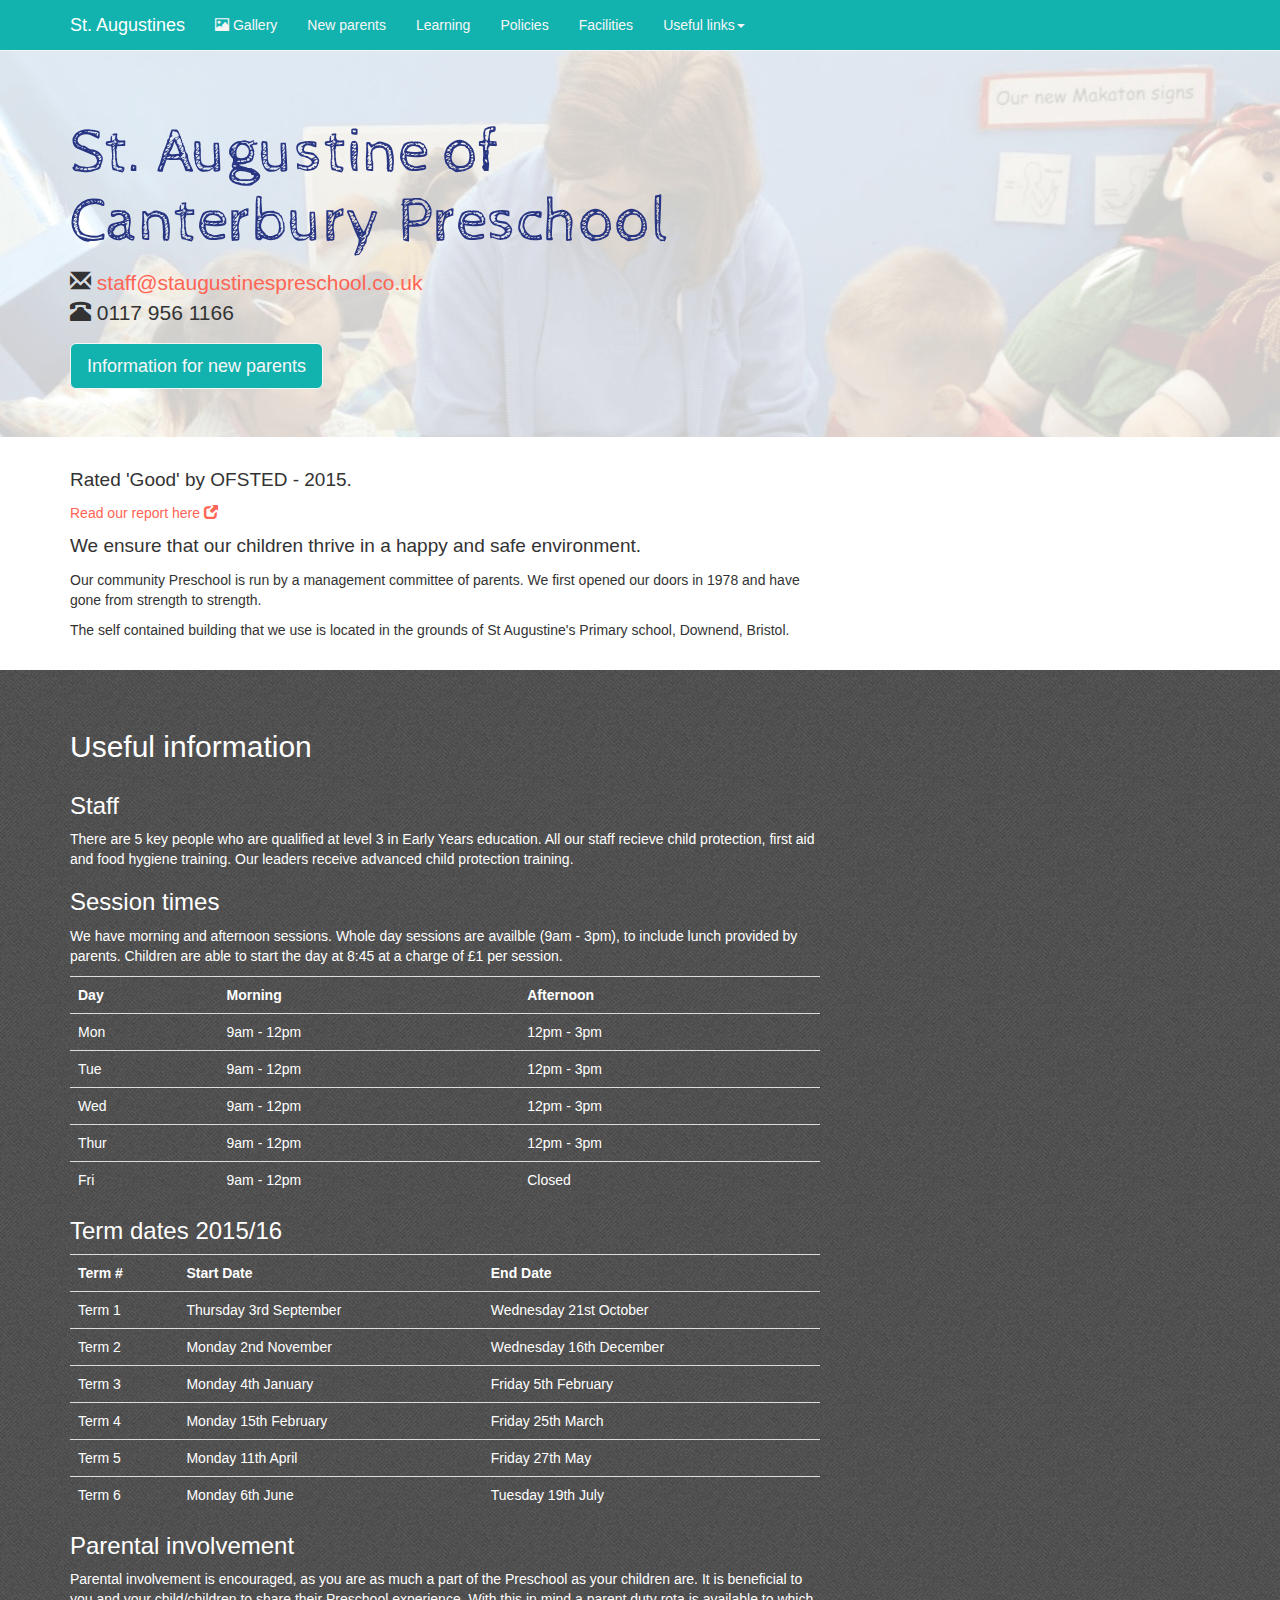
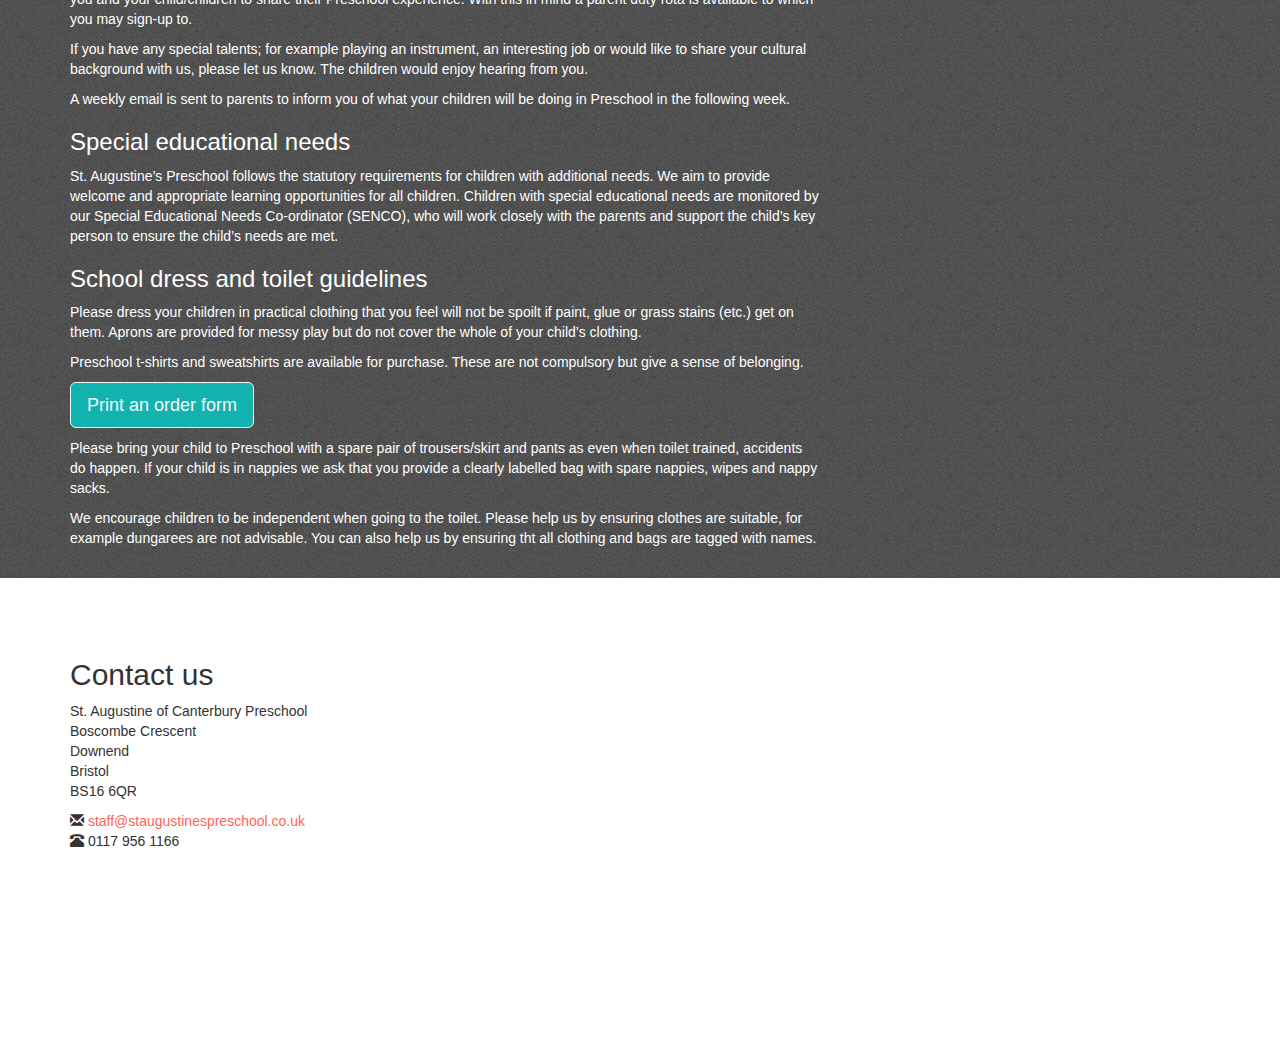
==== commit 5fc1c8dc: "Added Google Analytics (UA) via Google Tag Manager. Fixed bugs with images on mobiles and optimised " ====
--- a/pages/index.html
+++ b/pages/index.html
@@ -23,6 +23,15 @@
   <script type="text/javascript" src="../assets/js/salvattore.min.js"></script>
 </head>
 <body>
+	  <!-- Google Tag Manager -->
+      <noscript><iframe src="//www.googletagmanager.com/ns.html?id=GTM-5PDTPH"
+      height="0" width="0" style="display:none;visibility:hidden"></iframe></noscript>
+      <script>(function(w,d,s,l,i){w[l]=w[l]||[];w[l].push({'gtm.start':
+      new Date().getTime(),event:'gtm.js'});var f=d.getElementsByTagName(s)[0],
+      j=d.createElement(s),dl=l!='dataLayer'?'&l='+l:'';j.async=true;j.src=
+      '//www.googletagmanager.com/gtm.js?id='+i+dl;f.parentNode.insertBefore(j,f);
+      })(window,document,'script','dataLayer','GTM-5PDTPH');</script>
+      <!-- End Google Tag Manager -->
 	<nav class="navbar navbar-default navbar-static-top">
   <div class="container">
     <!-- Brand and toggle get grouped for better mobile display -->
@@ -83,7 +92,7 @@
 <div class="container-fluid fabricDark">
 	<div class="container fabricText">
 		<div class="row" id="importantInfo">
-			<div class="col-sm-8">
+			<div class="col-sm-7">
 				<br><br>
 			<h2>Useful information</h2>
 			</div>
@@ -205,5 +214,7 @@
 	</div>
 	<br />
 	<br />
+	<script type="text/javascript" id="cookiebanner" data-bg="rgb(79, 120, 133)" data-link="#FF6454" data-fg="#ffffff" data-message="We use cookies to understand our users better. By continueing to visit this site you agree to our use of cookies." data-moreinfo="cookies.html"
+    src="http://cookiebanner.eu/js/cookiebanner.min.js"></script>
 </body>
 </html>--- a/assets/css/standard.css
+++ b/assets/css/standard.css
@@ -10,10 +10,22 @@
 	font-family: 'Cabin Sketch', cursive;
 }
 
+/*Wraps horible long email address on the home page*/
+a {
+	word-wrap: break-word;
+}
+
 .logo {
 	position: absolute;
 	top:16px;
 	width: 128px;
+}
+
+.watermark {
+	background-image: url('../img/watermark.png');
+	background-repeat: no-repeat;
+	background-size: 40%;
+	background-position: 430px 330px;
 }
 
 /*padding for gallery images*/
@@ -25,7 +37,12 @@
 	.logo {
 		width: 180px;
 	}
+}
 
+@media screen and (max-width: 599px) {
+	.watermark {
+		background-position: 200px 330px;
+	}
 }
 
 .navbar-default .navbar-brand {
@@ -44,6 +61,12 @@
 
 .banner-learning {
   background-color: rgb(204,119,175);
+  color: white;
+  padding-bottom: 10px;
+}
+
+.banner-cookies {
+  background-color: rgb(137,198,179);
   color: white;
   padding-bottom: 10px;
 }
@@ -128,9 +151,15 @@
 
 @media screen and (max-width: 480px) {
     .banner-img {
-    	background-image: url('../img/banner-mobile.svg');
+    	background-image: url('../img/banner-mobile.png');
+    	background-size: 150%;
+    }
+    .watermark{
+    	background-size: 200px;
     }
     .logo {
-		display: none;
+		left: 0px;
+		top: 27px;
+		width: 100px;
 	}
 }